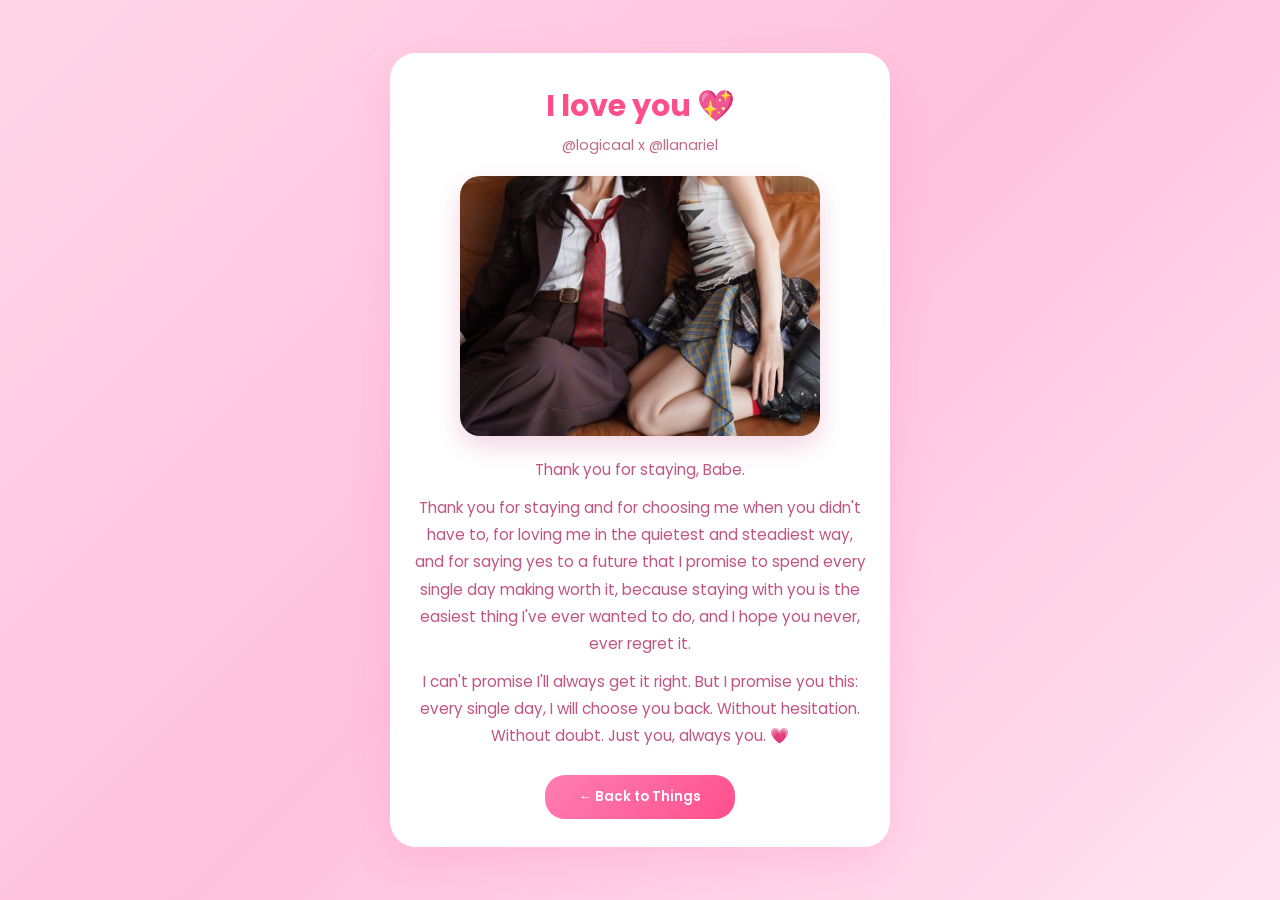
==== celebration.html @ 7ceccfca "khaira's page" ====
<!DOCTYPE html>
<html lang="en">
<head>
    <meta charset="UTF-8">
    <meta name="viewport" content="width=device-width, initial-scale=1.0">
    <title>🌷 Khaira's Page.</title>

    <link rel="preconnect" href="https://fonts.googleapis.com">
    <link href="https://fonts.googleapis.com/css2?family=Poppins:wght@300;400;500;600&family=Dancing+Script:wght@500;700&display=swap" rel="stylesheet">

    <link rel="stylesheet" href="celebration.css">
</head>
<body>

    <audio id="bgm" loop autoplay>
        <source src="westlife.mp3" type="audio/mpeg">
    </audio>

    <div class="container">
        <div class="card">

            <h1 class="title">I love you 💖</h1>
            <p class="subtitle">@logicaal x @llanariel</p>

            <!-- FOTO -->
            <div class="photo-box">
                <img src="us.jpg" alt="our photo">
            </div>

            <!-- TEKS -->
            <div class="love-text">
                <p>Thank you for staying, Babe.</p>
                <p>Thank you for staying and for choosing me when you didn't have to, for loving me in the quietest and steadiest way, and for saying yes to a future that I promise to spend every single day making worth it, because staying with you is the easiest thing I've ever wanted to do, and I hope you never, ever regret it.</p>
                <p>I can't promise I'll always get it right. But I promise you this: every single day, I will choose you back. Without hesitation. Without doubt. Just you, always you. 💗</p>
            </div>

            <!-- BUTTON -->
            <div class="button-group">
                <button class="btn back-btn" onclick="window.location.href='things.html'">
                    ← Back to Things
                </button>
            </div>

        </div>
    </div>

    <script src="celebration.js"></script>

</body>
</html>
---- celebration.css ----
/* RESET */
* {
  margin: 0;
  padding: 0;
  box-sizing: border-box;
  font-family: "Poppins", sans-serif;
}

body {
  min-height: 100vh;
  background: linear-gradient(135deg, #ffd6e8, #ffc2dd, #ffe4f0);
  display: flex;
  justify-content: center;
  align-items: center;
  padding: 20px;
}

/* CONTAINER */
.container {
  width: 100%;
  max-width: 500px;
}

/* CARD (kertas putih) */
.card {
  background: #ffffff;
  border-radius: 26px;
  padding: 30px 24px 28px;
  box-shadow: 0 15px 40px rgba(255, 105, 180, 0.18);
  text-align: center;
}

/* TITLE */
.title {
  font-size: 1.9rem;
  color: #ff4f8b;
  margin-bottom: 6px;
}

.subtitle {
  font-size: 0.9rem;
  color: #c06a8a;
  margin-bottom: 20px;
}

/* FOTO */
.photo-box {
  width: 100%;
  max-width: 360px;
  height: 260px;
  margin: 0 auto 20px;
  border-radius: 20px;
  overflow: hidden;
  box-shadow: 0 10px 25px rgba(194, 42, 103, 0.2);
}

.photo-box img {
  width: 100%;
  height: 100%;
  object-fit: cover;
}

/* TEKS */
.love-text {
  color: #c15480;
  font-size: 0.95rem;
  line-height: 1.8;
  margin-bottom: 25px;
}

.love-text p {
  margin-bottom: 10px;
}

/* BUTTON */
.button-group {
  display: flex;
  justify-content: center;
}

.back-btn {
  padding: 12px 34px;
  border-radius: 20px;
  border: none;
  background: linear-gradient(135deg, #ff7eb3, #ff4f8b);
  color: white;
  font-weight: 600;
  cursor: pointer;
  transition: 0.25s;
}

.back-btn:hover {
  transform: translateY(-2px);
  box-shadow: 0 8px 18px rgba(255, 79, 139, 0.3);
}
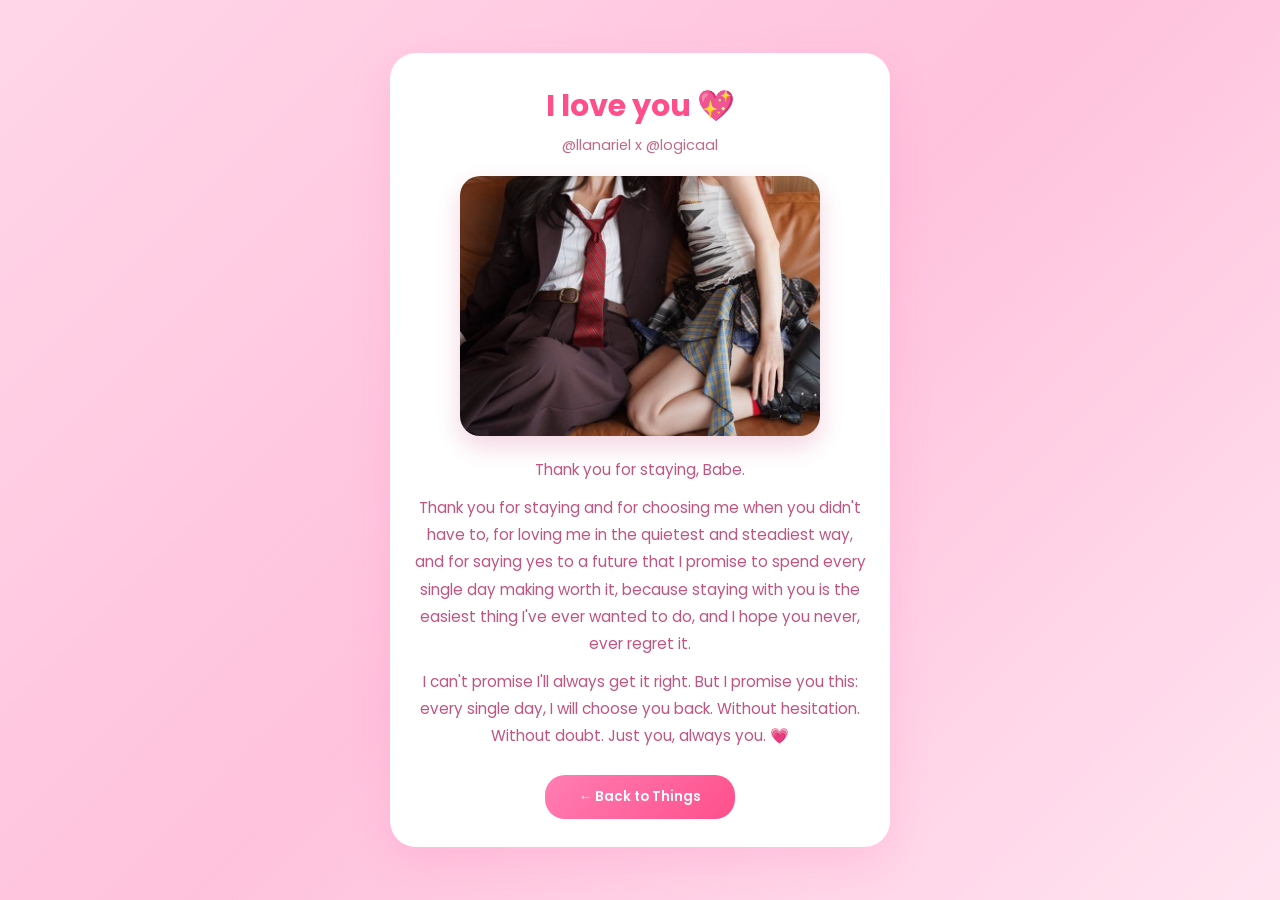
==== commit 1ae71a05: "update" ====
--- a/celebration.html
+++ b/celebration.html
@@ -20,7 +20,7 @@
         <div class="card">
 
             <h1 class="title">I love you 💖</h1>
-            <p class="subtitle">@logicaal x @llanariel</p>
+            <p class="subtitle">@llanariel x @logicaal</p>
 
             <!-- FOTO -->
             <div class="photo-box">
